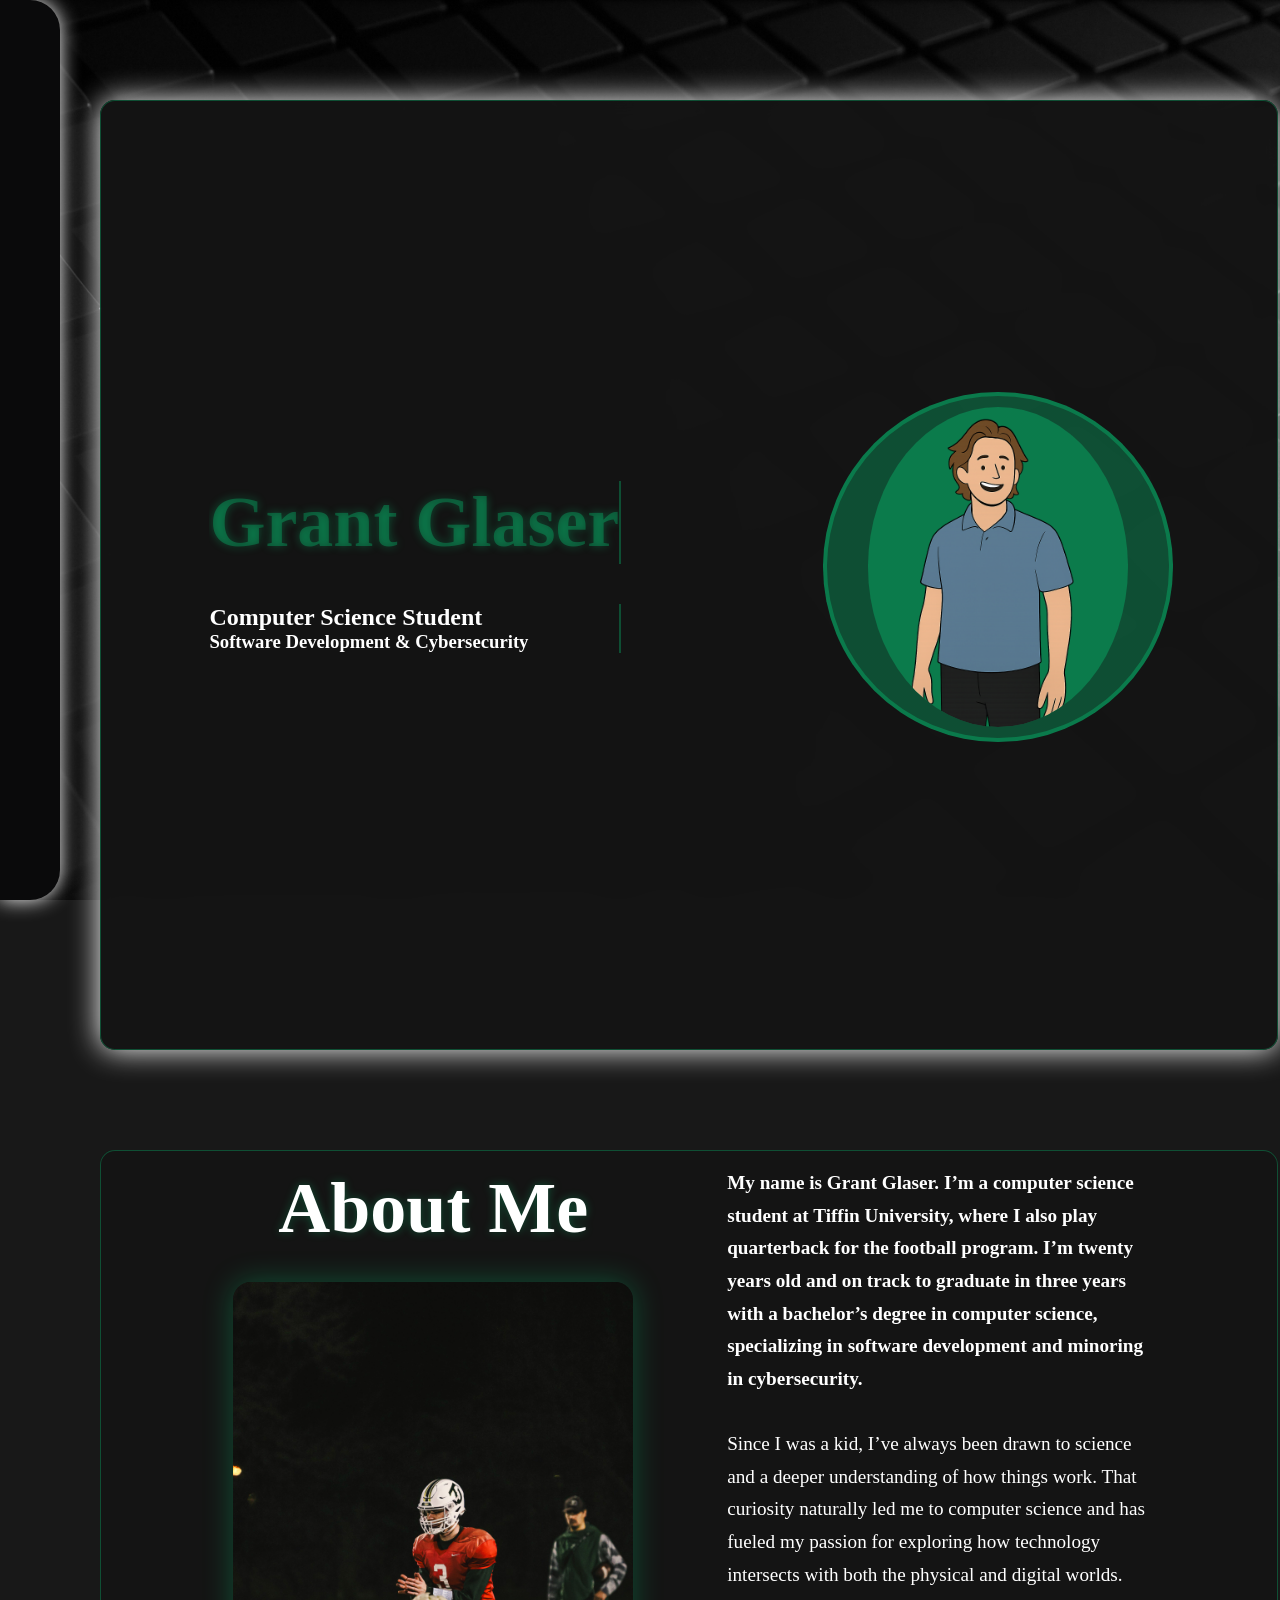
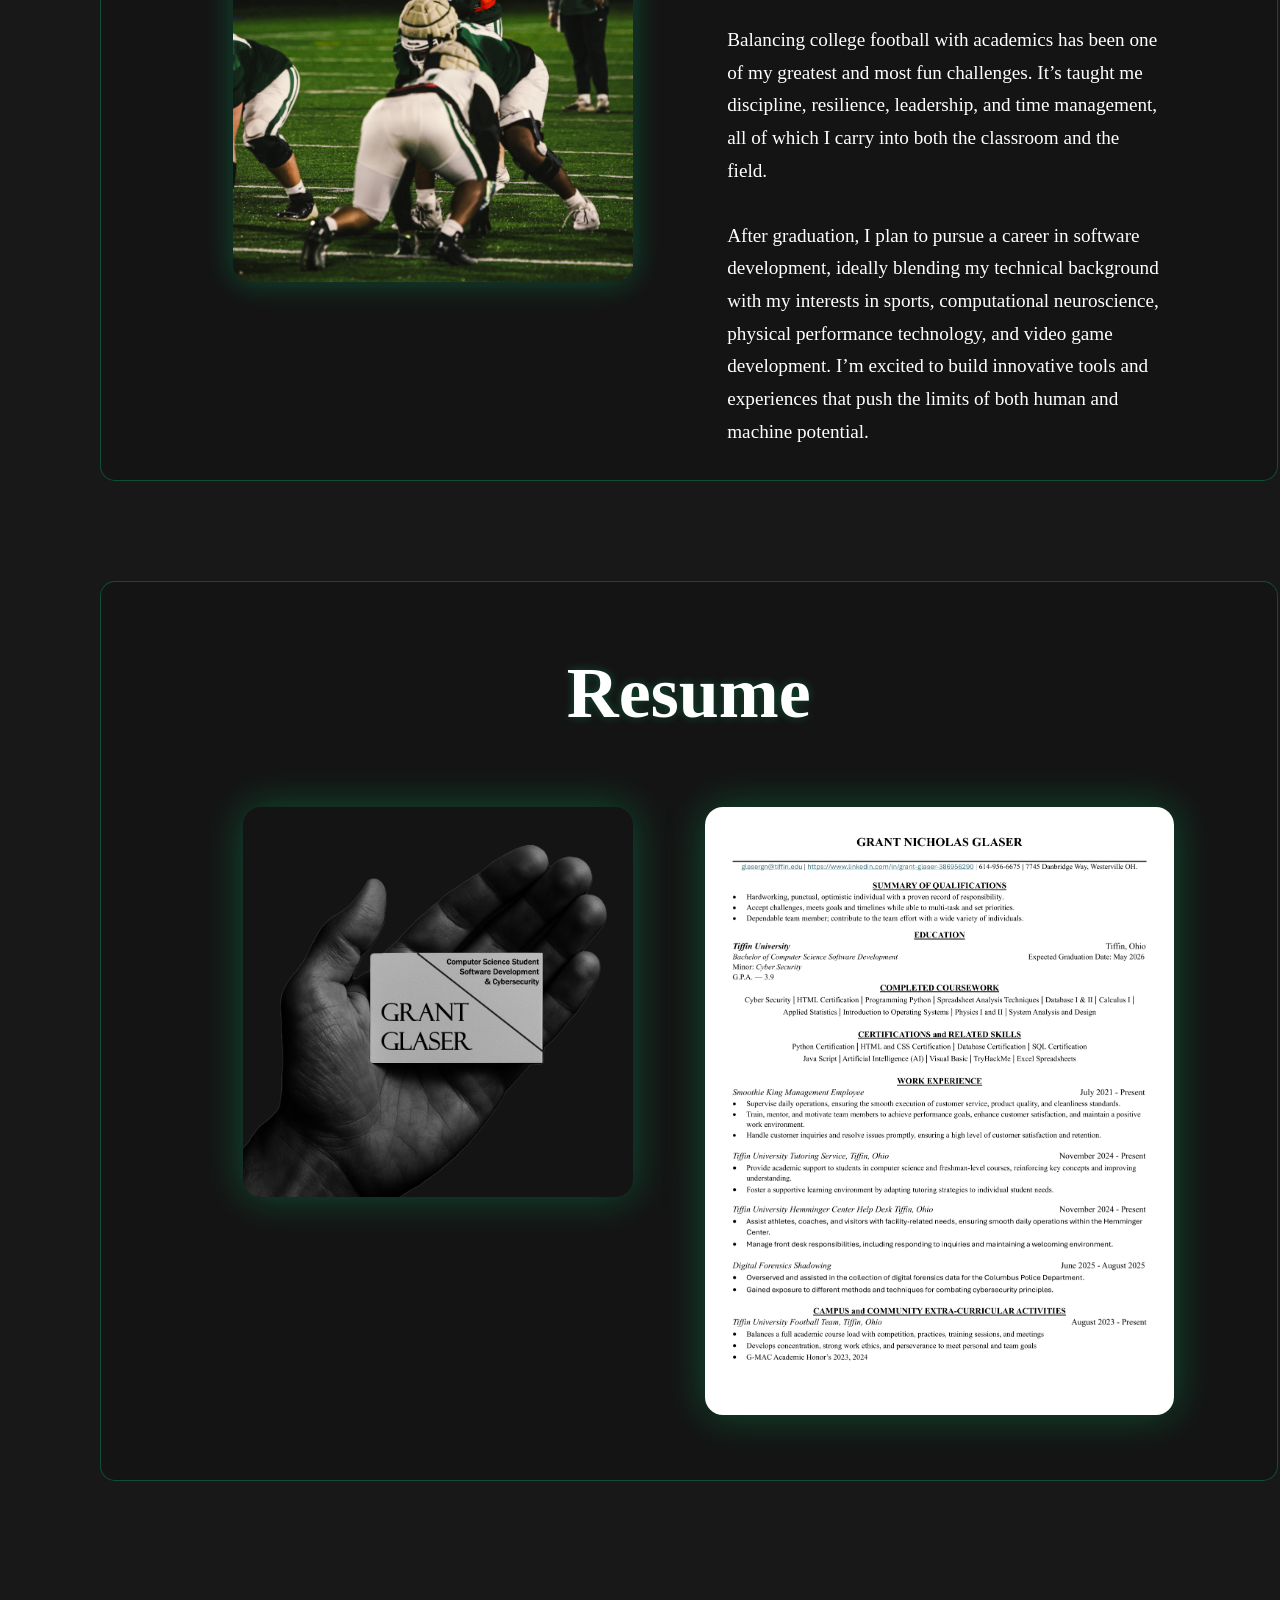
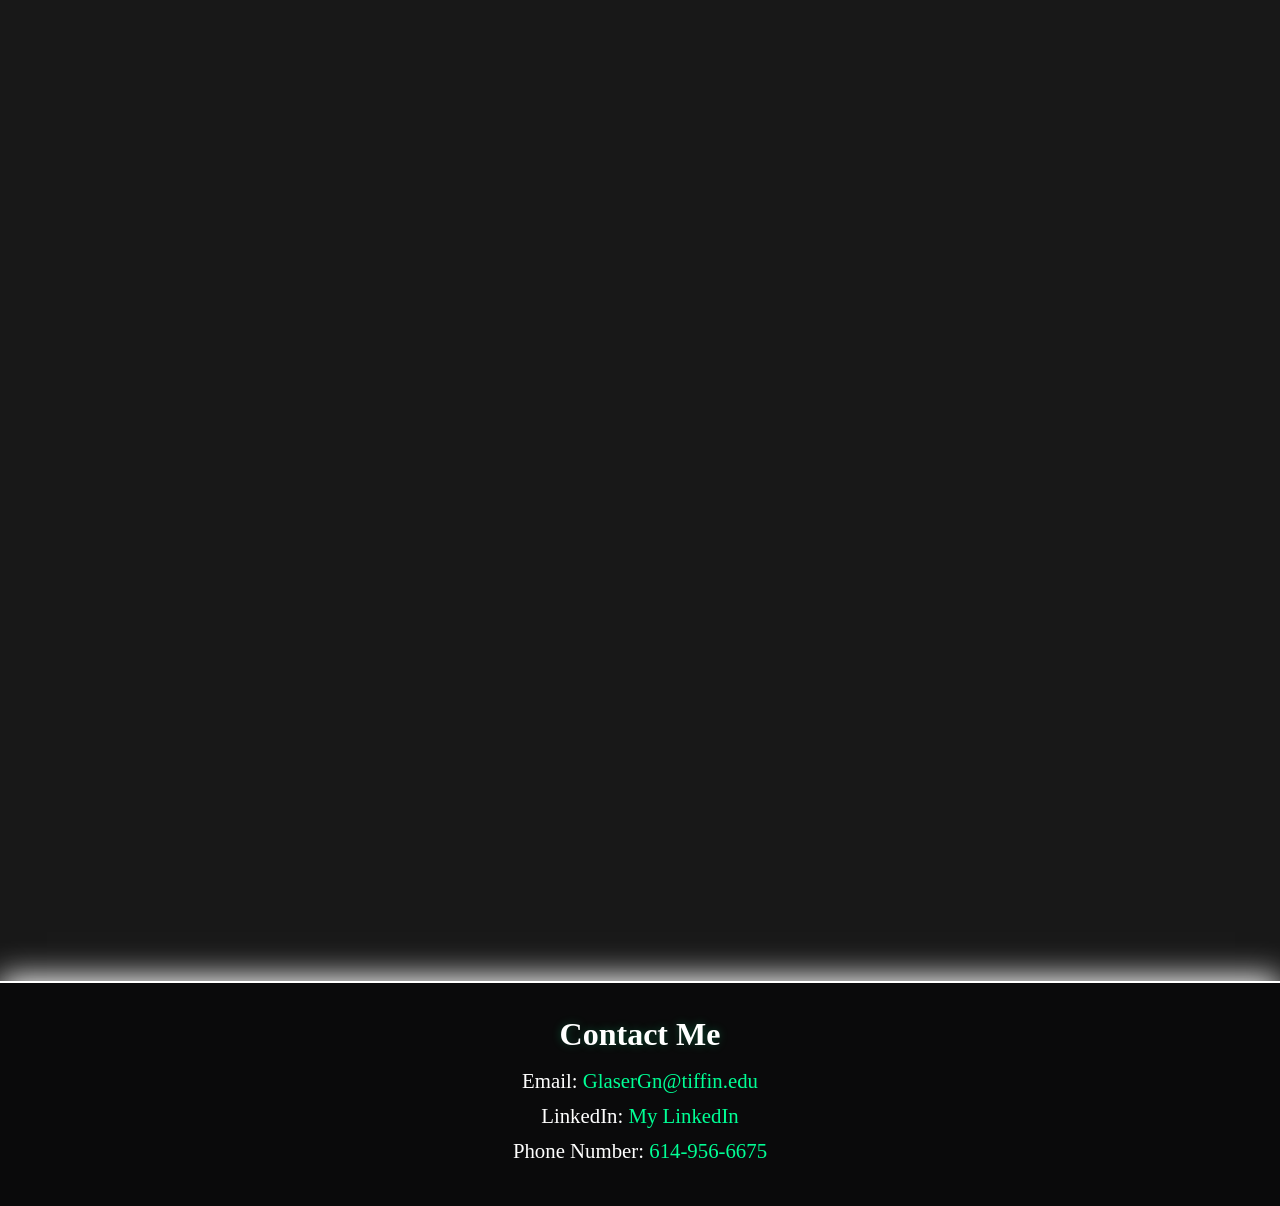
==== index.html @ aa1cf257 "Index attempt" ====
<!DOCTYPE html>
<html lang="en">
<head>
    <meta charset="UTF-8">
    <meta name="viewport" content="width=device-width, initial-scale=1.0">
    <title>Grant Glaser Portfolio</title>
    <link rel="stylesheet" href="atmpt2.css">
    <link rel="icon" href="GGLogo.png" type="image/x-icon">
    <link rel="shortcut icon" href="GGLogo.png" type="image/x-icon">
    <link rel="apple-touch-icon" href="GGLogo.png">
</head>
<body>
    <!-- Navigation -->
    <nav class="side-nav">
        <input type="checkbox" id="nav-toggle" hidden>
        <ul>
            <li><a href="#title">Title</a></li>
            <li><a href="#about">About Me</a></li>
            <li><a href="#resume">Resume</a></li>
            <li><a href="#projects">Projects</a></li>
            <li><a href="#contact">Contact</a></li>
        </ul>
    </nav>

    <!-- Title Screen -->
    <section class="glass-card section title" id="title">
        <div class="title-flex">
            <div class="title-info-animated">
                <h1 class="neon-text animate-text">Grant Glaser</h1>
                <h2 class="animate-text">Computer Science Student</h2>
                <h3 class="animate-text">Software Development & Cybersecurity</h3>
            </div>
            <div class="title-image-glow">
                <div class="neon-circle">
                <img src="AnimatedSelf.png" alt="Grant Glaser Animated Self" />
                </div>
            </div>
        </div>
    </section>

    <!-- About Me Screen -->
    <section class="glass-card section from-right" id="about">
        <div class="experience-columns">
            <div class="experience-left">
                <h2 class="neon-text">About Me </h2>
                <img src="AboutMe.jpg" alt="About Me" class="aboutme-img" />
            </div>
            <div class="experience-right">
                <p>
                <b>My name is Grant Glaser. I’m a computer science student at Tiffin University, where I also play quarterback for the football program. I’m twenty years old and on track to graduate in three years with a bachelor’s degree in computer science, specializing in software development and minoring in cybersecurity.
                </b>
                <br></br>Since I was a kid, I’ve always been drawn to science and a deeper understanding of how things work. That curiosity naturally led me to computer science and has fueled my passion for exploring how technology intersects with both the physical and digital worlds.
                <br></br>Balancing college football with academics has been one of my greatest and most fun challenges. It’s taught me discipline, resilience, leadership, and time management, all of which I carry into both the classroom and the field.
                <br></br>After graduation, I plan to pursue a career in software development, ideally blending my technical background with my interests in sports, computational neuroscience, physical performance technology, and video game development. I’m excited to build innovative tools and experiences that push the limits of both human and machine potential.
                </p>
            </div>
        </div>
    </section>

    <!-- Resume Screen -->
    <section class="glass-card section" id="resume">
        <div class="resume-flex">
            <div class="resume-text">
                <h2 class="neon-text">Resume</h2>
            </div>
            <div class="resume-images">
                <div class="resume-image">
                    <img src="MainHandPage2.PNG" alt="Grant Glaser Business Card" class="resume-hover-img"/>
                </div>
                <div class="resume-info">
                    <img src="ResumeImg.png" alt="Grant Glaser Resume" class="resume-hover-img" />
                </div>
            </div>
        </div>
    </section>

    <!-- Project Screen -->
   <section class="glass-card section" id="projects">
        <h2 class="neon-text">Projects</h2>
        <div class="project-grid">
            <!-- First Project: 1/3 width -->
            <div class="project-panel project-panel-small">
                <video controls class="project-img" autoplay loop muted>
                    <source src="SphereVid.mp4" type="video/mp4" />
                    Your browser does not support the video tag.
                </video>
                <div class="project-description">
                    <h3>Java 3D Sphere Renderer</h3>
                    <h4>
                    An interactive 3D sphere renderer built in Java. Users can rotate the sphere and adjust its smoothness in real time using sliders for heading, pitch, and subdivisions. The project demonstrates custom 3D graphics, triangle rasterization, and real-time shading all without external libraries.
                    </h4>
                    <a href="DemoViewer.java" class="project-link" download target="_blank">Download Source Code</a>
                </div>
            </div>
        <!-- Second Project: 2/3 width - NFL Game -->
            <div class="project-panel project-panel-large">
                <div id="game-container">
                <div id="game-start">
                    <p>Guess which college an NFL player attended based on clues!</p>
                    <button id="start-game" class="game-button">Start Game</button>
                </div>
            </div>
            <div id="game-play" style="display: none;">
                <div id="game-stats">
                <p>Score: <span id="current-score">0</span> &nbsp;&nbsp;&nbsp;&nbsp; Lives: <span id="lives">5</span> &nbsp;&nbsp;&nbsp;&nbsp; High Score: <span id="high-score">0</span></p><br></br>
            <div id="player-info">
                <h3 id="player-name"></h3>
                <div id="clues">
                    <p><strong> </strong> <span id="conference-clue"></span></p>
                    <p><strong> </strong> <span id="color-clue"></span></p>
                </div>
            </div>
            <div id="guess-section">
                <input type="text" id="college-guess" placeholder="Enter college name">
                <button id="submit-guess" class="game-button">Submit Guess</button>
                <button id="next-player" class="game-button" style="display: none;">Next Player</button>
            </div>
            <div id="result"></div>
        </div>

        <div id="game-over" style="display: none;">
            <h2>Game Over!</h2>
            <p>Your final score: <span id="final-score">0</span></p>
            <p>High Score: <span id="high-score-end-screen">0</span></p> <button id="play-again" class="game-button">Play Again</button>
        </div>

    </div>
        <div class="project-description">
             <h3>NFL College Guessing Game</h3>
            <h4>
                An interactive game where you guess which college an NFL player attended based on clues about their career. Features include multiple difficulty clues, score tracking, and a database of famous NFL players. Built with JavaScript and designed to integrate with sports data APIs.
            </h4>
            <a href="ampt2.js" class="project-link" download target="_blank"> Download Source Code</a>
            <a href="players.json" class="project-link" download style="margin-left: 15px;" target="_blank">Download Player Data</a>
        </div>
    </div>
     <!-- AI Debate Bots -->
        <!--<div class="project-panel project-panel-large">
            <div class="debate-container">
                <h3>AI Debate Bots</h3>
                <div class="input-section">
                    <input type="text" id="topic-input" placeholder="Enter debate topic...">
                    <button id="start-debate" class="game-button">Start Debate</button>
                    <div class="intensity-controls">
                        <label>Devil's Advocate Intensity:
                            <input type="range" id="devil-intensity" min="0.5" max="1.5" step="0.1" value="1.0">
                        </label>
                        <label>Optimist Intensity:
                            <input type="range" id="optimist-intensity" min="0.5" max="1.5" step="0.1" value="1.0">
                        </label>
                    </div>
                </div>
                
                <div class="debate-area">
                    <div class="bot-container" id="devils-advocate">
                        <h4>Devil's Advocate</h4>
                        <div class="chat-box"></div>
                    </div>
                    <div class="bot-container" id="optimist">
                        <h4>Optimist</h4>
                        <div class="chat-box"></div>
                    </div>
                </div>
            </div>
            <div class="project-description">
                <h4>About This Project</h4>
                <p>Two AI chatbots that debate any topic from opposite perspectives. The Devil's Advocate takes contrarian positions while the Optimist focuses on positive outcomes.</p>
                <p>Built with OpenAI API and custom prompt engineering to create distinct personalities.</p>
            </div>
        </div>

    </section> -->
    </section>

   <!-- Footer / Contact Info -->
    <footer class="footer-contact section" id="contact">
        <div class="footer-content">
            <h2 class="neon-text">Contact Me</h2>
            <p>Email: <a href="mailto:GlaserGN@tiffin.edu">GlaserGn@tiffin.edu</a></p>
            <p>LinkedIn: <a href="https://www.linkedin.com/in/grant-glaser-386956290">My LinkedIn</a></p>
            <p>Phone Number: <a href="tel:6149566675">614-956-6675</a></p>
        </div>
    </footer>
    <script src="ampt2.js"></script>
    <script src="debate.js"></script>
</body>
</html>
---- atmpt2.css ----
/* Reset & Base Styles */
* {
    margin: 0;
    padding: 0;
    box-sizing: border-box;
}

/* Glass Card Styling */
.glass-card  {
    background: rgba(21, 21, 21, 0.925);
    backdrop-filter: blur(10px);
    border-radius: 15px;
    border: 1px solid #00ff9540;
    padding: 2rem;
    text-align: center;
    transform: translateX(-150%);
    opacity: 0;
    transition: transform 1s cubic-bezier(0.68, -0.55, 0.27, 1.55), 
                opacity 1.5s ease-out,
                box-shadow 0.5s ease-out;
    min-height: 100vh;
    display: flex;
    flex-direction: column;
    justify-content: center;
    width: 92%;
    box-sizing: border-box;
    padding-left: 8vw;   /* Equal left and right padding */
    padding-right: 8vw;
    padding-top: 1rem;
    margin:100px; 
}

.glass-card.title {
    margin:100px 100px 100px 100px; 
}

/* Default: left-to-right initial state */

/* Right-to-left initial state */
.glass-card.from-right {
    transform: translateX(150%);
    opacity: 0;
}

/* Final State (Visible) */
.glass-card.slide-in, 
.glass-card.slide-in-right {
    transform: translateX(0);
    opacity: 1;
    box-shadow: 0 0 30px rgb(255, 255, 255);
}

.glass-card h2,
.glass-card h3,
.glass-card h4,
.glass-card p {
    color: #fff;
}

/* Neon Text Effect */
.neon-text {
    color: #00ff9540;
    text-shadow: 0 0 10px #00ff9540;
    margin-bottom: 2.5rem;
    font-size: 4.5rem;
}

/* Animated text effect */
@keyframes typing {
    from { width: 0 }
    to { width: 100% }
}
@keyframes blink {
    50% { border-color: transparent }
}

.title-info-animated h1,
.title-info-animated h2,
.title-info-animated h3 {
    overflow: hidden;
    white-space: nowrap;
    border-right: 2px solid #00ff9540;
    width: 0;
    animation: typing 2s steps(30, end) forwards, blink 0.7s step-end infinite alternate;
    animation-fill-mode: forwards, none;
}

/* Remove the blinking cursor and animation after typing is done */
.title-info-animated h1.typed,
.title-info-animated h2.typed,
.title-info-animated h3.typed {
    border-right: none;
    animation: none;
}



/* Layout for resume section */
.resume-text {
    flex-direction: column;
    margin-top: 20px;
}
.resume-flex {
    display: flex;
    flex-direction: column;
    align-items: center;
    gap: 2rem;
    justify-content: center;
}

.resume-images {
    display: flex;
    flex-direction: row;
    gap: 2rem;
    width: 100%;
    justify-content: center;
    align-items: flex-start;
}


.resume-image img {
    max-width: 390px;
    max-height: 390px;
    width: auto;
    height: auto;
    border-radius: 18px;
    box-shadow: 0 0 40px #00ff9540;
    background: #181a2b00;
    object-fit: contain;
    
}

.resume-info img {
    max-width: 100%;
    max-height: 200vh;
    width: auto;
    height: auto;
    border-radius: 18px;
    box-shadow: 0 0 40px #00ff9540;
    background: #181a2b00;
    object-fit: contain;
    
}

.resume-image,
.resume-info {
    width: 100%;
    display: flex;
    justify-content: center;
    align-items: center;
}


html {
    scroll-behavior: smooth;
}

body {
    background: url(BackGroundMainPage.png) no-repeat center center fixed;
    background-size: cover;
    background-color: #181818; /* fallback color */
    font-family: Garamond, 'Times New Roman', Times, serif;
    overflow-x: hidden; /* Prevent horizontal scroll */

}

.main-nav {
    position: fixed;
    top: 20px;
    left: 50%;
    transform: translateX(-50%);
    z-index: 100;
    background: rgba(51, 51, 51, 0.8);
    border-radius: 10px;
    padding: 0.5rem 1rem;
    box-shadow: 0 0 10px #ebebeb40;
    display: flex;
    gap: 1rem;
}

.main-nav a {
    background: none;
    border: none;
    color: #ffffff;
    font-size: 1rem;
    cursor: pointer;
    padding: 0.5rem 1rem;
    border-radius: 5px;
    text-decoration: none;
    transition: background 0.2s;
}

.main-nav a:hover {
    background: #00f7ff20;
    
}

.title-flex {
    display: flex;
    width: 100%;
    max-width: 100vw;
    height: 100vh;
    align-items: flex-start;      /* Align items to the top */
    justify-content: flex-start;  /* Align content to the left */
    padding-left: 8vw;            /* Keep your left padding for spacing */
    padding-right: 0;
    gap: 4vw;
}

.title-info,
.title-info-animated {
    align-items: flex-start;   /* Align text to the left */
    text-align: left;
    justify-content: flex-start;
    padding-right: 150px;
    margin-left: -250px; /* Adjust this value as needed for your preferred "bump" */

}

.title-image-glow {
    justify-content: flex-start;
}

.title-image {
    flex: 3;
    display: flex;
    align-items: center;
    justify-content: left;
    height: 100%;
}

.title-image img {
    max-width: 100%;
    max-height: 70vh;
    object-fit: contain;
    border-radius: 12px;
    box-shadow: 0 0 30px rgba(228, 228, 228, 0.4);
}

.title-info h1 {
    font-size: 2.5rem;
    margin-bottom: 1rem;
}

.title-info h2, .title-info h3 {
    font-size: 1.2rem;
    margin: 0.5rem 0;
}

/* Side Navigation */
.side-nav {
    position: fixed;
    top: 0;
    left: 0; /* <-- Swap from right to left */
    right: unset;
    height: 100vh;
    width: 60px;
    background: rgb(10, 10, 11);
    border-radius: 0 30px 30px 0;
    z-index: 200;
    transition: width 0.3s cubic-bezier(.4,2,.6,1);
    overflow: hidden;
    box-shadow: 0 0 20px #fff;
    display: flex;
    align-items: center;
}

.side-nav:hover,
.side-nav:focus-within {
    width: 220px;
}

.side-nav ul {
    list-style: none;
    padding: 0;
    margin: 0;
    width: 100%;
}

.side-nav li {
    margin: 30px 0;
    text-align: left;
    padding-left: 20px;
}

.side-nav a {
    color: #ffffff;
    text-decoration: none;
    font-size: 1.2rem;
    opacity: 0;
    transition: opacity 0.2s, color 0.2s;
    display: block;
    padding: 10px 0;
}

.side-nav:hover a,
.side-nav:focus-within a {
    opacity: 1;
}

.side-nav a:hover {
    color: #fff;
}

.side-nav ul {
    display: flex;
    flex-direction: column;
    align-items: flex-start;
    height: 100%;
    justify-content: center;
}

.neon-circle {
    display: flex;
    align-items: center;
    justify-content: center;
    border-radius: 50%;
    width: 350px;
    height: 350px;
    background: radial-gradient(ellipse at center, #00ff9540 100%, transparent 100%);
    border: 4px solid #00ff9540;
    animation: neonPulse 2s infinite alternate;
    position: relative;
}

.neon-circle img {
    width: 260px;
    height: 320px;
    object-fit: contain;
    border-radius: 50%;
    background: #00ff9540;
    z-index: 1;
}

/* Make the title screen take up the full viewport */
.title-screen {
    min-height: 100vh;
    width: 100vw;
    display: flex;
    align-items: center;
    justify-content: center;
    background: transparent;
    box-shadow: none;
    border: none;
    padding: 0;
}

/* Flex container for the two images */
.title-flex {
    display: flex;
    width: 100vw;
    height: 100vh;
    align-items: center;
    padding-left: 20vw;   /* Increase left padding to push content right */
    padding-right: 8vw;
    gap: 4vw;
}

/* Left image (hand) styling */
.title-image-glow:first-child {
    flex: 1.2 1 0;
    display: flex;
    align-items: center;
    justify-content: flex-end;
    height: 100%;
}

.title-image-glow:first-child img {
    max-width: 90%;
    max-height: 70vh;
    width: auto;
    height: auto;
    border-radius: 18px;
    box-shadow: 0 0 40px #00ff9540;
    background: rgb(10, 10, 11);
    object-fit: contain;
}

.experience-columns {
    display: flex;
    gap: 4vw;
    align-items: flex-start;
    justify-content: center;
}

.experience-left, .experience-right {
    flex: 1;
    display: flex;
    flex-direction: column;
    align-items: center;
}

.experience-left h2 {
    margin-bottom: 1rem;
}

.experience-right p {
    font-family: 'Roboto', 'Open Sans', Garamond, 'Times New Roman', Times, serif;
    font-size: 1.05rem;
    color: #fff;
    line-height: 1.7;
    text-align: left;
    max-width: 600px;
    margin: 0 auto;
    padding: 0 1vw;
    word-break: break-word;
}

.aboutme-img {
    width: 400px;
    max-width: 90vw;
    border-radius: 18px;
    box-shadow: 0 0 30px #00ff9540;
    margin-top: 1rem;
}

.experience-right p {
    font-size: 1.2rem;
    color: #fff;
    text-align: left;
    margin-top: 0;
}

.project-img {
    width: 100%;
    max-width: 480px;
    border-radius: 12px;
    box-shadow: 0 0 16px #00ff9540;
    margin-bottom: 1.2rem;
}

.project-description {
    width: 100%;
    text-align: center;
}

.project-link {
    display: inline-block;
    margin-top: 1rem;
    color: #00ff95;
    font-weight: bold;
    text-decoration: none;
    transition: color 0.2s, transform 0.2s;
}
.project-link:hover {
    color: #fff;
    transform: scale(1.08);
}
.project-description h3 {
    margin: 1rem; /* Increase this value for more space */
}

/* Add or update these rules for your project panels */
.project-grid {
    display: flex;
    flex-wrap: wrap;
    gap: 3vw;
    align-items: flex-start;
    justify-content: center;
}

.project-panel {
    background: rgba(30,30,30,0.85);
    border-radius: 16px;
    box-shadow: 0 0 24px #00ff9540;
    padding: 2rem;
    margin-bottom: 2rem;
    display: flex;
    flex-direction: column;
    align-items: center;
}

/* Make the first project 1/3 and the second 2/3 of the row */
.project-panel:first-child {
    flex: 1 1 30%;
    max-width: 400px;
}

.project-panel:nth-child(2) {
    flex: 2 1 60%;
    max-width: 800px;
}


/* Game Styles */
#game-container {
    max-width: 400px;
    margin: 0 auto;
    padding: 0.5rem;
    text-align: center;
}

#game-stats {
    max-width: 400px;
    margin: 0 auto;
    padding: 0.5rem;
    text-align: center;
}

.game-button {
    background: #00ff95;
    color: #000;
    border: none;
    padding: 0.8rem 1.5rem;
    margin: 1rem 0.5rem;
    border-radius: 5px;
    font-size: 1rem;
    cursor: pointer;
    transition: all 0.3s ease;
    font-weight: bold;
}

.game-button:hover {
    background: #fff;
    transform: scale(1.05);
    box-shadow: 0 0 15px #00ff95;
}

#college-guess {
    padding: 0.8rem;
    width: 70%;
    margin-right: 1rem;
    border-radius: 5px;
    border: 1px solid #00ff95;
    background: rgba(255, 255, 255, 0.1);
    color: white;
    font-size: 1rem;
}

#player-info {
    margin-bottom: 2rem;
    padding: 1.5rem;
    background: rgba(30, 30, 30, 0.7);
    border-radius: 10px;
    box-shadow: 0 0 15px rgba(0, 255, 149, 0.3);
}

#clues p {
    margin: 0.8rem 0;
    text-align: center;
    padding-left: 0rem;
}

#result {
    min-height: 2rem;
    margin: 1rem 0;
    font-size: 1.2rem;
    font-weight: bold;
}

#score {
    font-size: 1.3rem;
    margin-top: 1.5rem;
}

#score span {
    color: #00ff95;
    font-weight: bold;
}

/* AI Debate Bots Styles */
.debate-container {
    width: 100%;
    padding: 1rem;
}

.input-section {
    margin-bottom: 1.5rem;
    display: flex;
    flex-direction: column;
    gap: 1rem;
}

#topic-input {
    padding: 0.8rem;
    width: 100%;
    border-radius: 5px;
    border: 1px solid #00ff95;
    background: rgba(255, 255, 255, 0.1);
    color: white;
    font-size: 1rem;
}

.intensity-controls {
    display: flex;
    gap: 1.5rem;
    margin-top: 1rem;
    color: #fff;
}

.intensity-controls label {
    display: flex;
    flex-direction: column;
    gap: 0.5rem;
    font-size: 0.9rem;
}

.debate-area {
    display: flex;
    gap: 2rem;
    margin-top: 1rem;
}

.bot-container {
    flex: 1;
    background: rgba(30, 30, 30, 0.7);
    border-radius: 10px;
    padding: 1.5rem;
    box-shadow: 0 0 15px rgba(0, 255, 149, 0.3);
}

#devils-advocate {
    border-top: 4px solid #ff6b6b;
}

#optimist {
    border-top: 4px solid #51cf66;
}

.chat-box {
    height: 300px;
    overflow-y: auto;
    margin-top: 1rem;
    padding: 1rem;
    background: rgba(0, 0, 0, 0.3);
    border-radius: 8px;
}

.message {
    margin-bottom: 1rem;
    padding: 0.8rem;
    border-radius: 8px;
    line-height: 1.5;
}

#devils-advocate .message {
    background: rgba(255, 107, 107, 0.2);
    border-left: 3px solid #ff6b6b;
}

#optimist .message {
    background: rgba(81, 207, 102, 0.2);
    border-left: 3px solid #51cf66;
}

/* Responsive Adjustments */
@media (max-width: 900px) {
    .glass-card {
        padding: 2.0rem;
        padding-left: 1vw;
        padding-right: 1vw;
        box-sizing: border-box;
        margin-left: 3.5vw;
        margin-right: 3.5vw;
    }
    .glass-card.title {
        margin: 15vw 1vw;
        padding: 2.0rem;
        padding-left: 1vw;
        padding-right: 1vw;
        box-sizing: border-box;
        margin-left: 3.5vw;
        margin-right: 3.5vw;
    }
    .neon-text {
        font-size: 4rem;
        content: center;
    }
    body {
        padding: 0 2vw;
    }
}
/* Responsive */
@media (max-width: 900px) {
    .resume-flex {
        flex-direction: column;
        gap: 2rem;
    }
}

@media (max-width: 1000px) {
    .resume-image img,
    .resume-hover-img {
        max-width: 95vw;
    }
}
/* Responsive adjustments */
@media (max-width: 900px) {
    .debate-area {
        flex-direction: column;
    }
    
    .intensity-controls {
        flex-direction: column;
        gap: 1rem;
    }
}

/* Responsive: stack on small screens */
@media (max-width: 900px) {
    .project-grid {
        flex-direction: column;
        align-items: center;
    }
    .project-panel,
    .project-panel:first-child,
    .project-panel:nth-child(2) {
        max-width: 95vw;
        flex: 1 1 100%;
    }
}

@media (max-width: 900px) {
    .experience-columns {
        flex-direction: column;
        align-items: center;
    }
    .experience-left, .experience-right {
        width: 100%;
        align-items: center;
    }
    .experience-right p {
        text-align: center;
        padding: 0 2vw;
    }
}

@keyframes popUp {
    0% {
        transform: scale(0.95) translateY(40px);
        opacity: 0;
    }
    60% {
        transform: scale(1.03) translateY(-10px);
        opacity: 1;
    }
    100% {
        transform: scale(1) translateY(0);
        opacity: 1;
    }
}

@media (max-width: 1200px) {
    .resume-images {
        flex-direction: column;
        gap: 2rem;
        align-items: center;
    }
}

@keyframes neonPulse {
    0% { box-shadow: 0 0 60px 10px #00ff9540, 0 0 120px 30px #00f7ff40; }
    100% { box-shadow: 0 0 90px 20px #00ff9540, 0 0 180px 60px #00f7ff60; }
}

/* Responsive */
@media (max-width: 900px) {
    .title-flex {
        flex-direction: column;
        align-items: center;
        justify-content: center;
        gap: 2rem;
        width: 83vw;
        height: auto;
        padding: 0 2vw;
    }
    .title-info,
    .title-info-animated {
        align-items: center !important;
        text-align: center !important;
        padding: 0 0 100px 0;
        margin: 0 !important;
        width: 100%;
    }
    .title-image-glow {
        justify-content: center !important;
        align-items: center;
        width: 100%;
        margin: 0;
    }
    .neon-circle {
        width: 180px;
        height: 180px;
        min-width: 0;
        min-height: 0;
        margin: 0 auto;
    }
    .neon-circle img {
        width: 120px;
        height: 150px;
        max-width: 90vw;
        max-height: 30vh;
        display: block;
        margin: 0 auto;
    }
}

@media (max-width: 900px) {
    .side-nav {
        position: fixed;
        top: 0;
        left: 0;
        width: 100vw;
        height: 60px;
        border-radius: 0;
        background: rgb(10, 10, 11);
        flex-direction: row;
        align-items: center;
        justify-content: center;
        box-shadow: 0 4px 20px #fff;
        z-index: 200;
        padding: 0;
        display: flex;
    }
    .side-nav ul {
        flex-direction: row;
        width: 100%;
        height: 100%;
        justify-content: center;
        align-items: center;
        margin: 0;
        padding: 0;
        display: flex;
    }
    .side-nav li {
        margin: 0 20px;
        padding: 0;
        text-align: center;
    }
    .side-nav a {
        opacity: 1 ;
        font-size: 1.1rem;
        padding: 10px 0;
        display: block;
    }
    .side-nav:hover,
    .side-nav:focus-within {
        width: 100vw
    }
    
}

.footer-contact {
    width: 100%;
    min-height: 25vh;
    background: rgb(10, 10, 11);
    display: flex;
    align-items: center;
    justify-content: center;
    padding: 2rem 0;
    box-shadow: 0 -4px 30px #fff;
    border-top: 2px solid #fff;
}

.footer-contact .neon-text {
    font-size: 2rem;
    margin-bottom: 1rem;
    color: #fff;
}

.footer-content {
    text-align: center;
}

.footer-contact p {
    font-size: 1.3rem;
    margin: 0.7rem 0;
    color: #fff;
}

.footer-contact a {
    color: #00ff95;
    text-decoration: none;
    font-weight: 400;
    transition: transform 0.2s, font-weight 0.2s, color 0.2s;
    display: inline-block;
}

.footer-contact a:hover {
    transform: scale(1.05);
    font-weight: 700;
    color: #fff;
}

/* Responsive for mobile */

/* Glass card spacing */
@media (max-width: 500px) {
  .glass-card {
    padding: 1rem;
    margin: 1rem;
  }
  .glass-card.title {
    margin: 1rem;
    padding: 1rem;
  }
  body {
    padding: 0 1vw;
  }
  .neon-text {
    font-size: 2rem;
  }
}

/* Resume section */
@media (max-width: 500px) {
  .resume-flex {
    flex-direction: column;
    gap: 1rem;
  }
  .resume-image img,
  .resume-hover-img {
    max-width: 90vw;
  }
}

/* Debate area */
@media (max-width: 500px) {
  .debate-area {
    flex-direction: column;
    gap: 1rem;
  }
  .intensity-controls {
    flex-direction: column;
    gap: 0.5rem;
  }
}

/* Project panels */
@media (max-width: 500px) {
  .project-grid {
    flex-direction: column;
    align-items: center;
  }
  .project-panel,
  .project-panel:first-child,
  .project-panel:nth-child(2) {
    max-width: 95vw;
    flex: 1 1 100%;
  }
}

/* Experience section */
@media (max-width: 500px) {
  .experience-columns {
    flex-direction: column;
    align-items: center;
  }
  .experience-left,
  .experience-right {
    width: 100%;
    align-items: center;
  }
  .experience-right p {
    text-align: center;
    padding: 0 1rem;
  }
}

/* Title section */
@media (max-width: 500px) {
  .title-flex {
    flex-direction: column;
    align-items: center;
    justify-content: center;
    gap: 1rem;
    width: 95vw;
    height: auto;
    padding: 0 1rem;
  }
  .title-info,
  .title-info-animated {
    align-items: center !important;
    text-align: center !important;
    padding: 0;
    margin: 0 50px 50px 0 !important;
    width: 100%;
  }
  .title-image-glow {
    justify-content: center !important;
    width: 100%;
    margin: 0 50px 50px 0 ;
  }
  .neon-circle {
    width: 150px;
    height: 150px;
  }
  .neon-circle img {
    width: 100px;
    height: 150px;
  }
}

/* Side nav bar */
@media (max-width: 500px) {
  .side-nav {
    width: 100vw;
    height: 50px;
    flex-direction: row;
    justify-content: center;
    border-radius: 0;
    box-shadow: 0 3px 15px #fff;
  }
  .side-nav ul {
    flex-direction: row;
    justify-content: center;
    width: 100%;
  }
  .side-nav li {
    margin: 0 10px;
  }
  .side-nav a {
    font-size: 0.9rem;
    padding: 0.5rem;
    opacity: 1;
  }
}
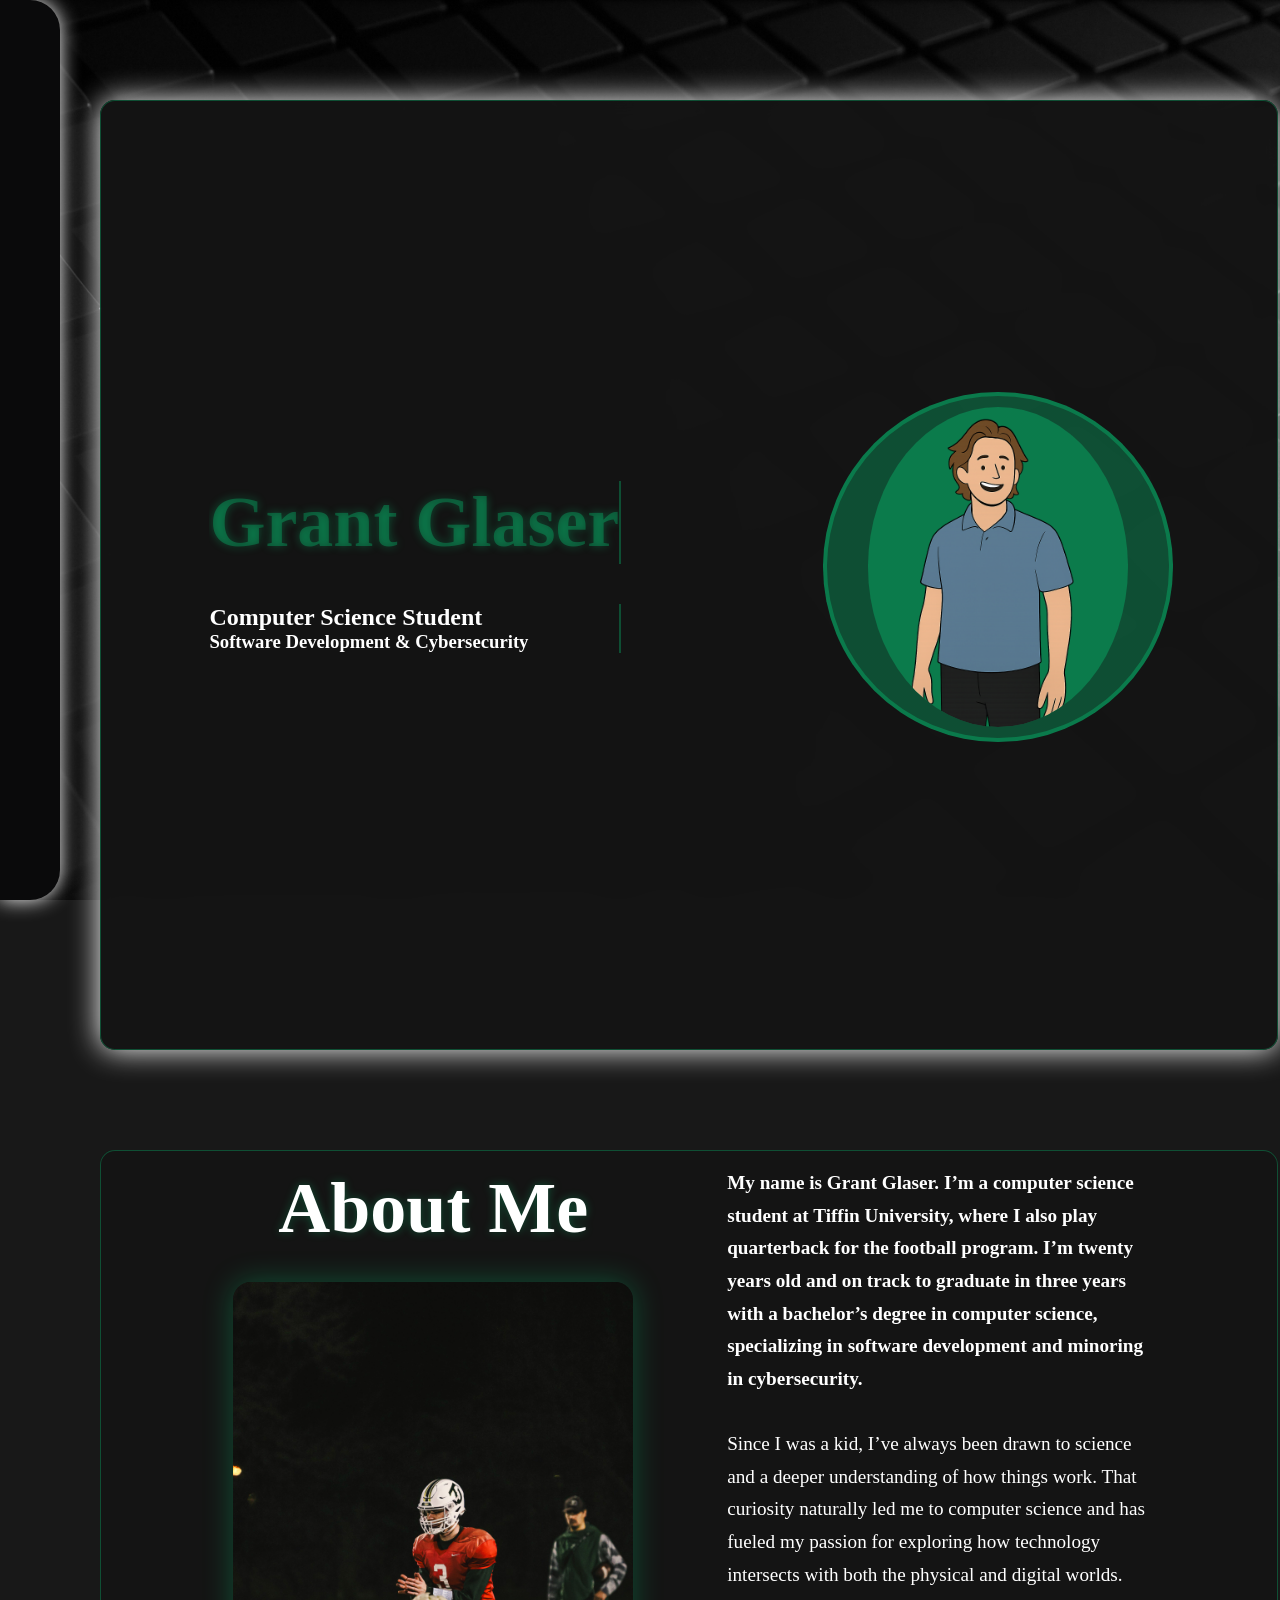
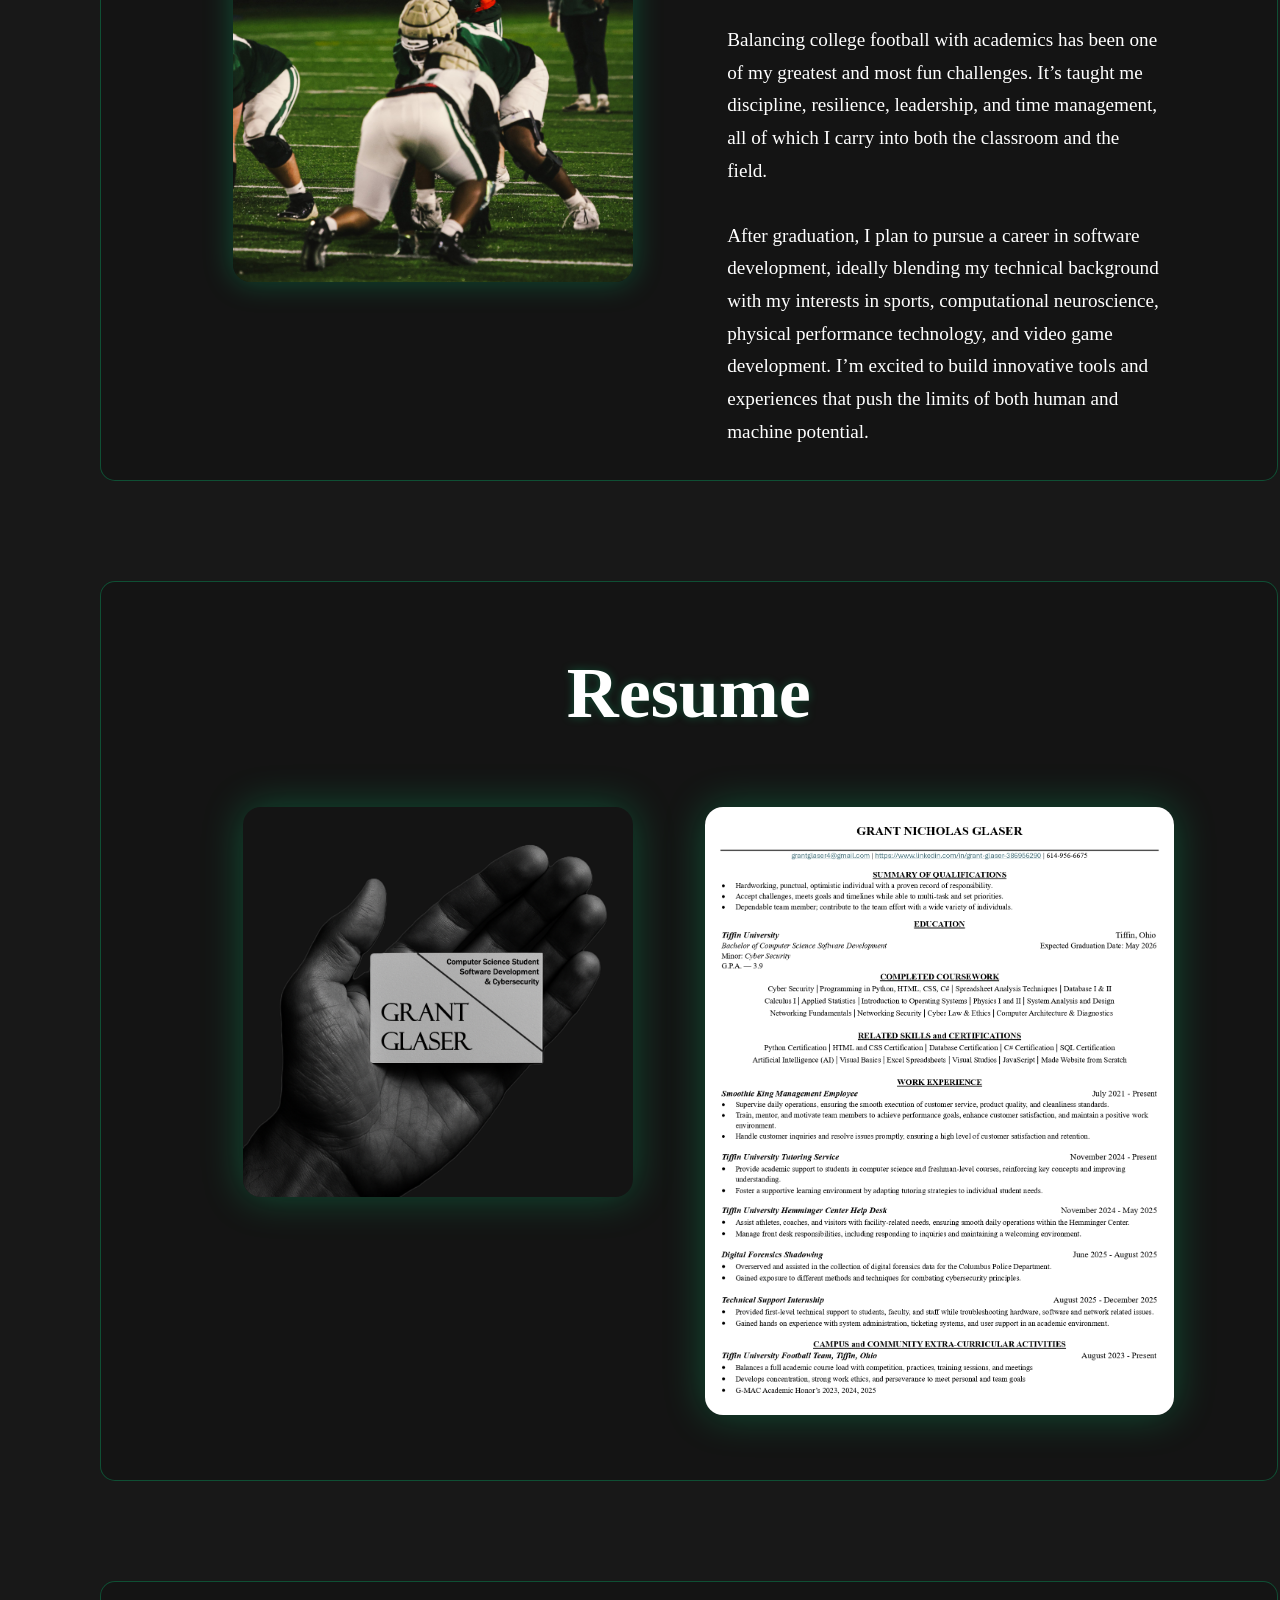
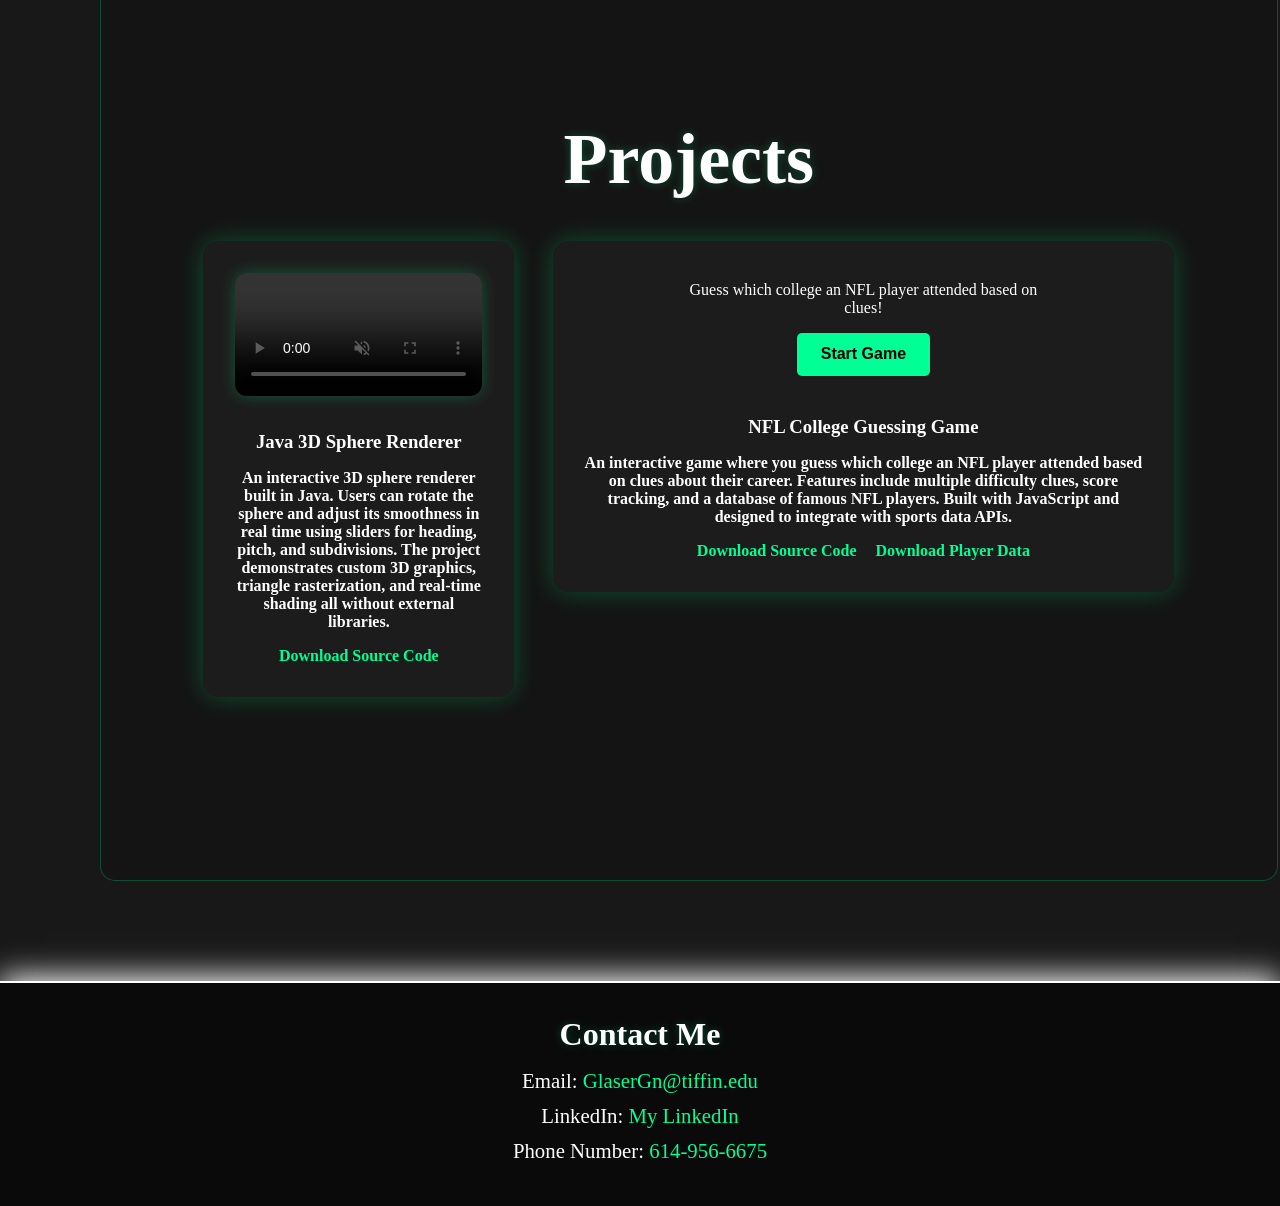
==== commit 4a58de7c: "Changing resume" ====
--- a/index.html
+++ b/index.html
@@ -68,7 +68,7 @@
                     <img src="MainHandPage2.PNG" alt="Grant Glaser Business Card" class="resume-hover-img"/>
                 </div>
                 <div class="resume-info">
-                    <img src="ResumeImg.png" alt="Grant Glaser Resume" class="resume-hover-img" />
+                    <img src="Resume2025Updated.jpg" alt="Grant Glaser Resume" class="resume-hover-img" />
                 </div>
             </div>
         </div>
--- a/atmpt2.css
+++ b/atmpt2.css
@@ -1016,3 +1016,23 @@
   }
 }
 
+/* Prevent horizontal scrolling for small media */
+@media (max-width: 500px) {
+  body {
+    overflow-x: hidden; 
+  }
+}
+
+/*Expansion effect for resume images on larger screens*/
+@media (min-width: 901px) {
+    .resume-info img {
+        transition: transform 0.5s ease, box-shadow 0.5s ease;
+    }
+    
+    .resume-info img:hover {
+        transform: scale(1.10);
+        box-shadow: 0 0 60px #00ff9570;
+        z-index: 10;
+        position: relative;
+    }
+}
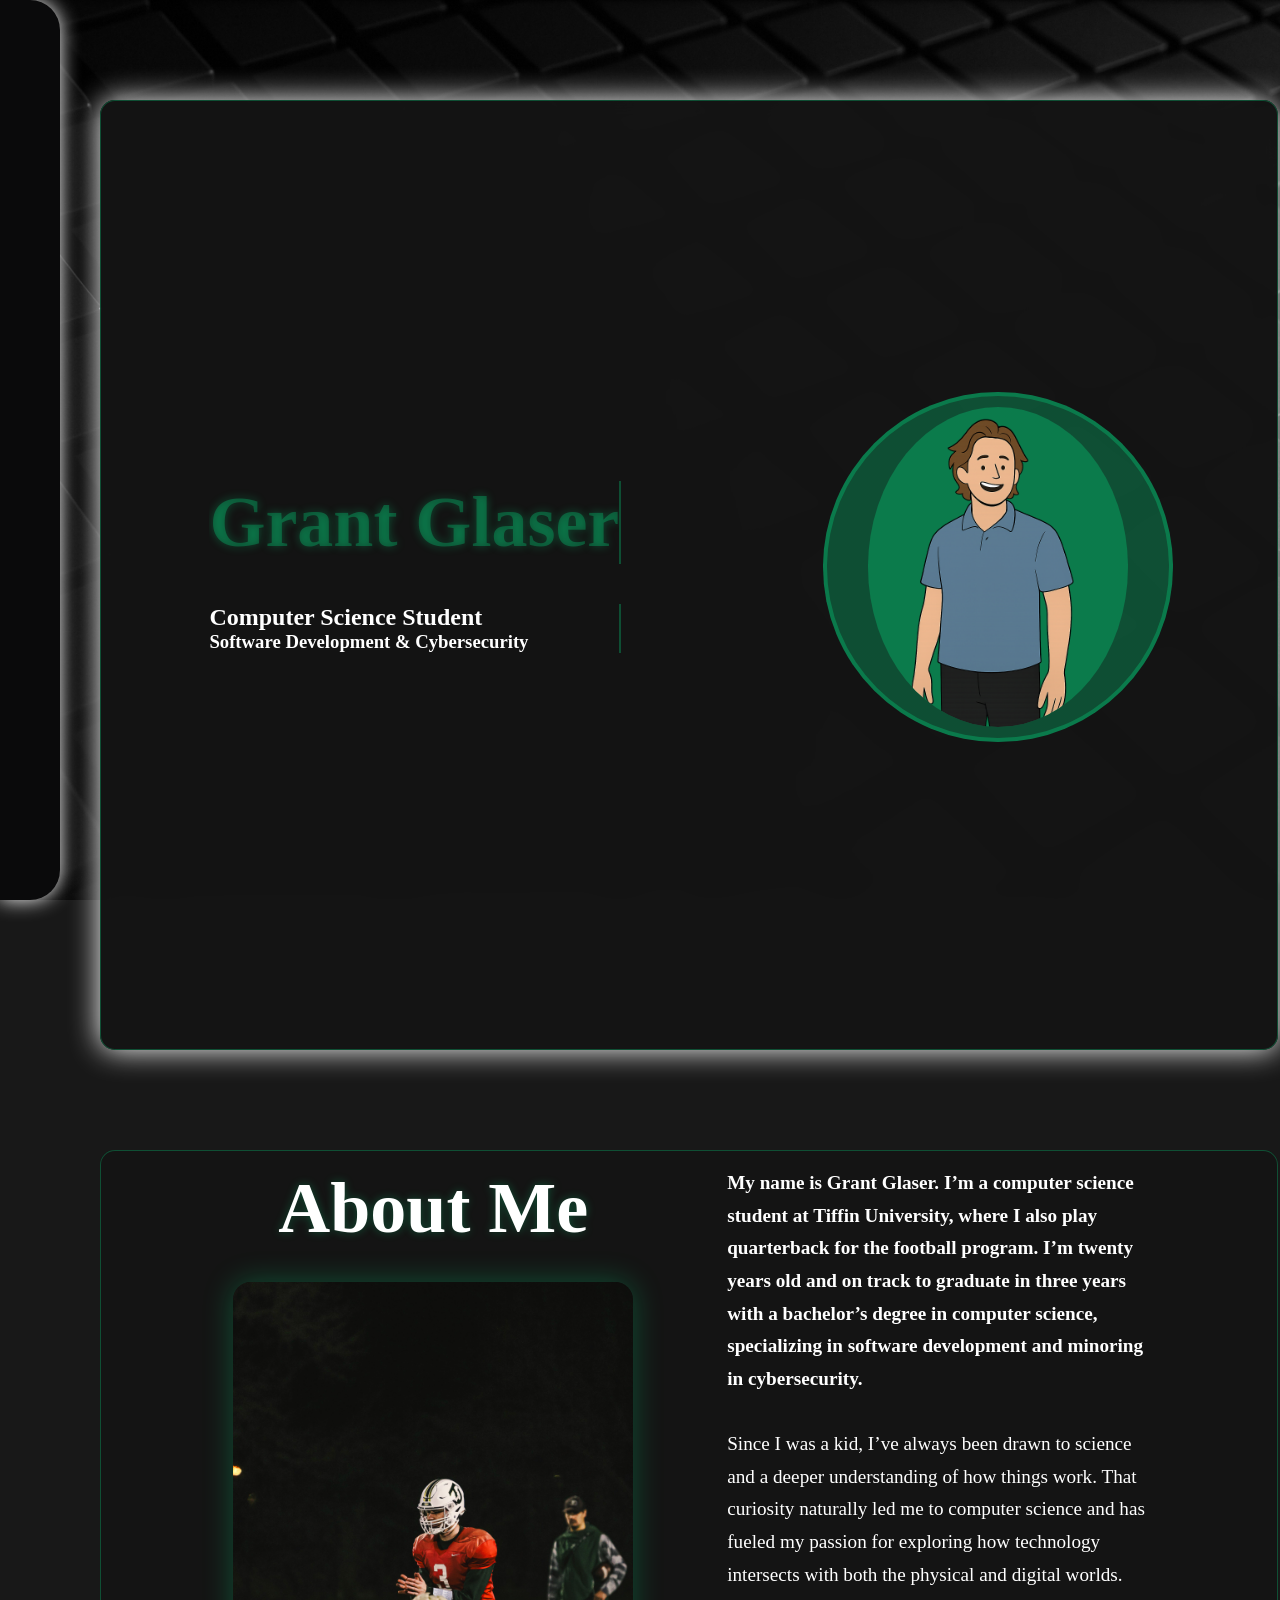
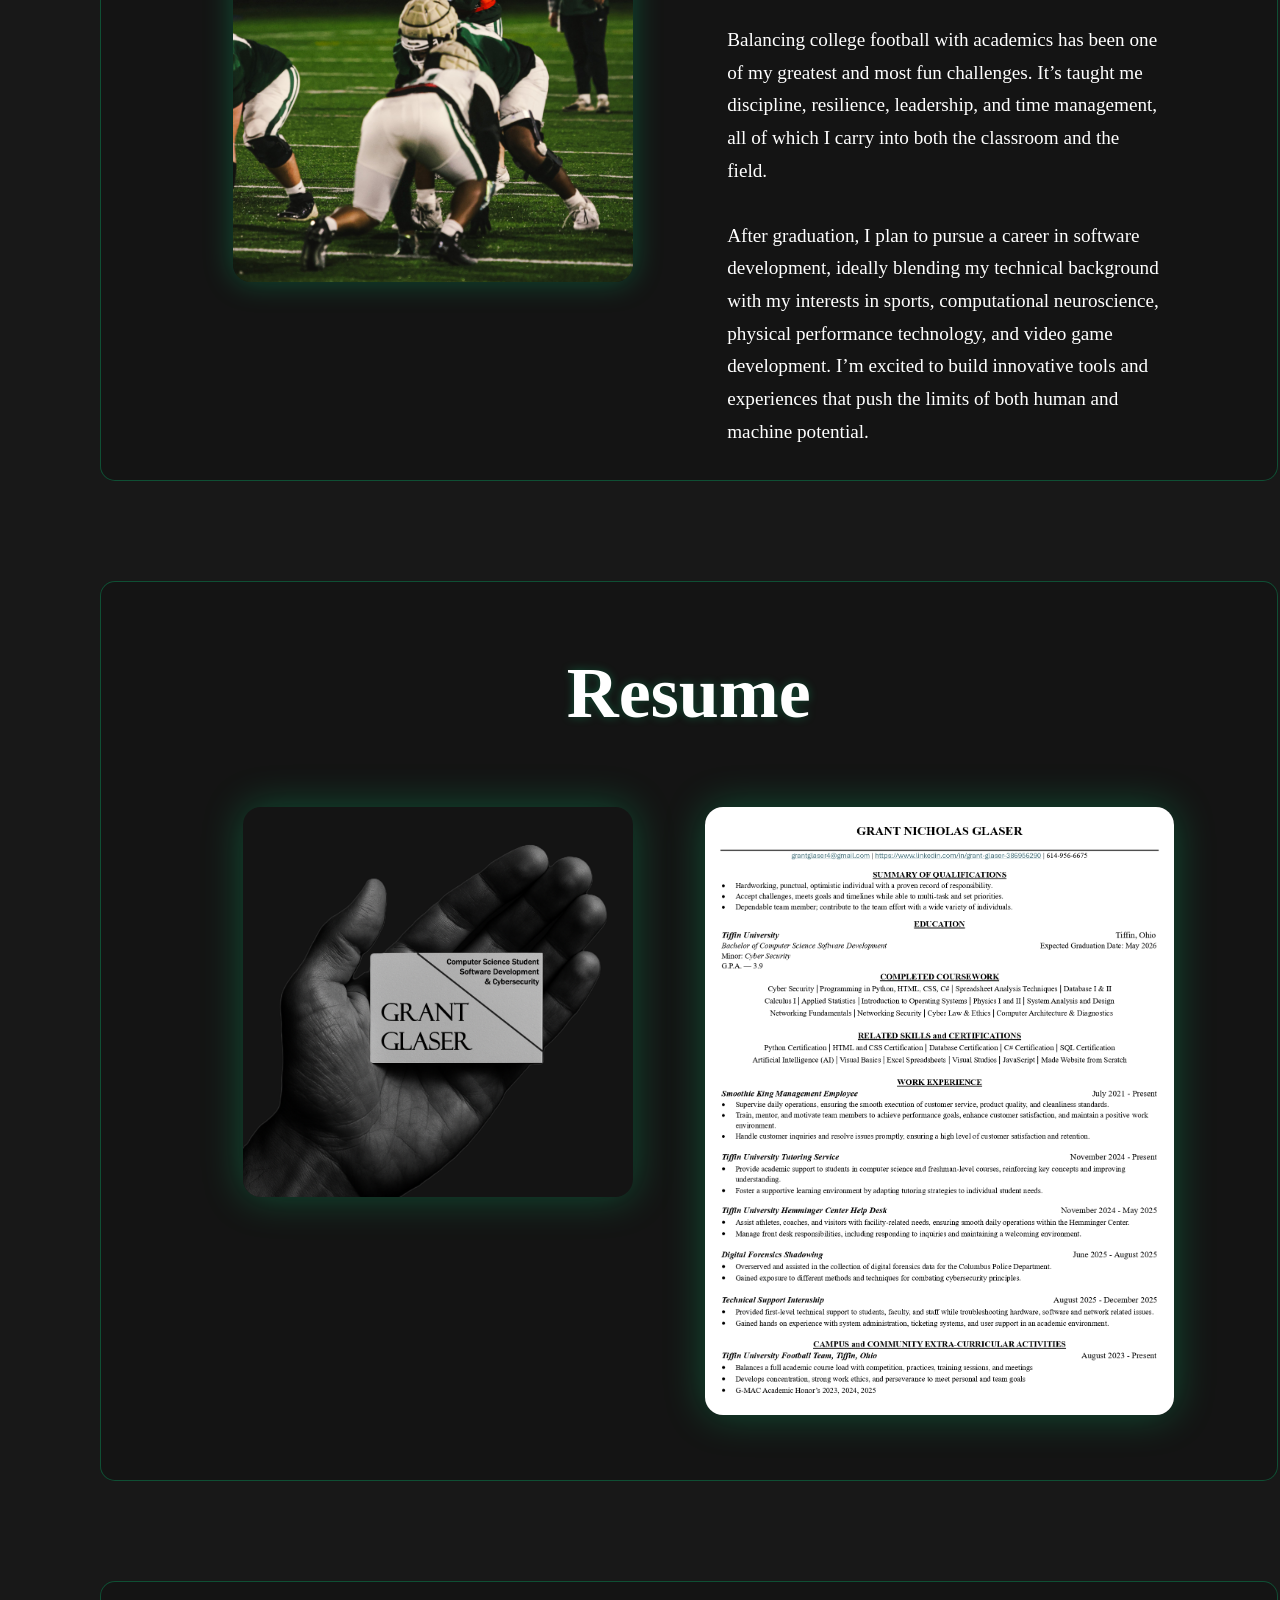
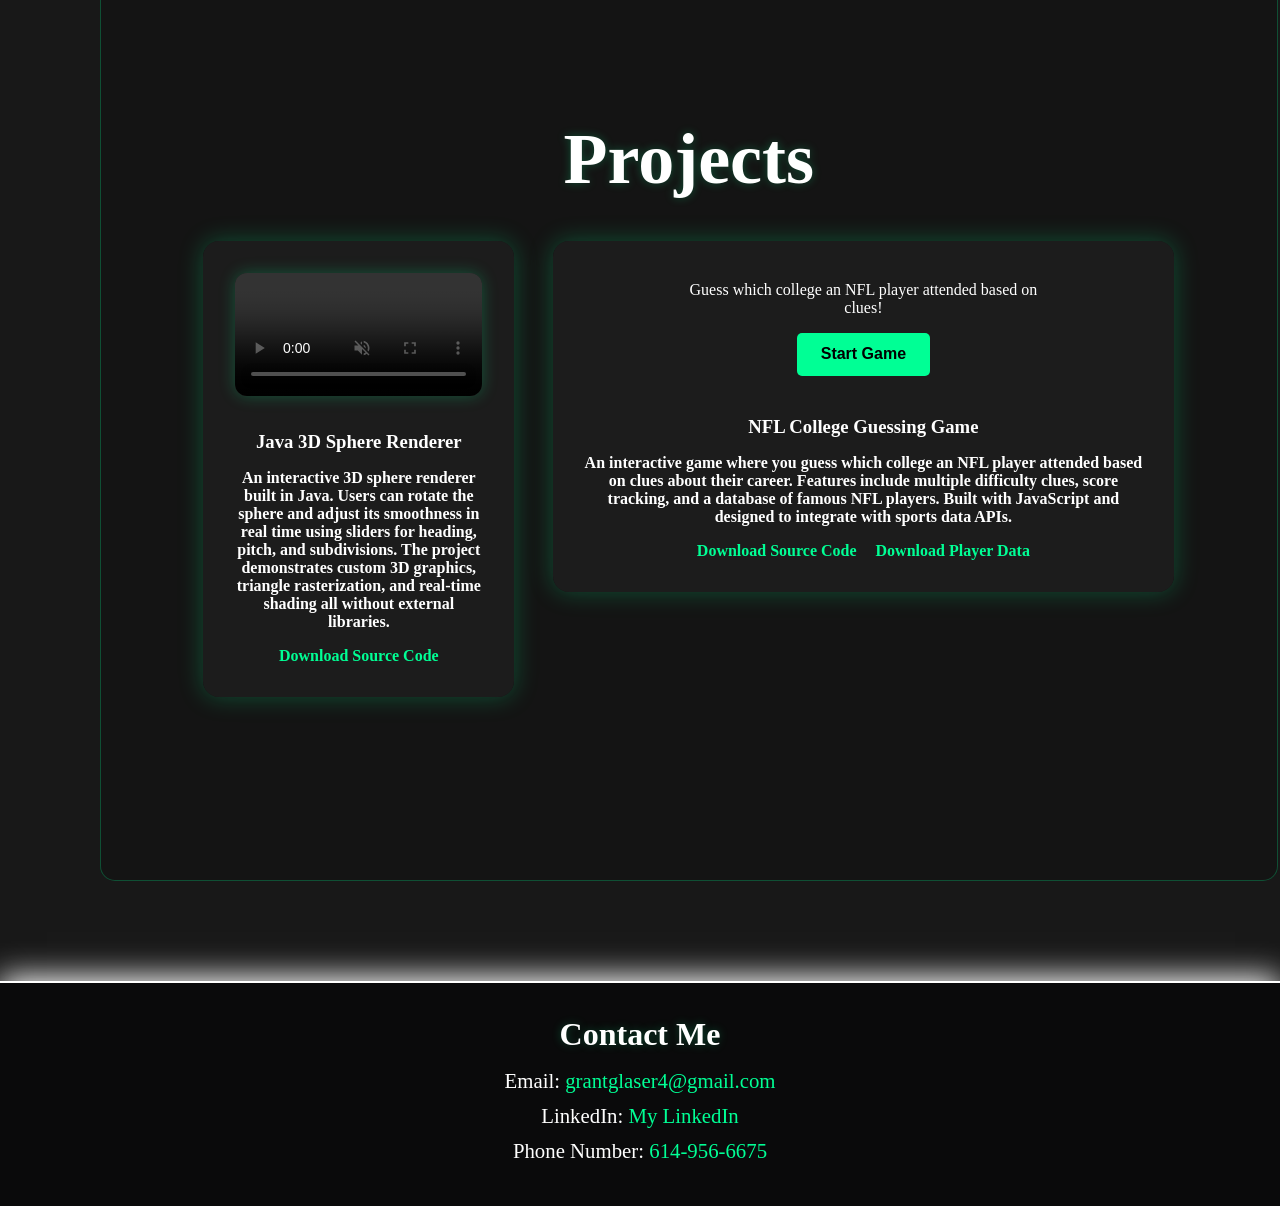
==== commit 59aa3faa: "Changing email" ====
--- a/index.html
+++ b/index.html
@@ -176,7 +176,7 @@
     <footer class="footer-contact section" id="contact">
         <div class="footer-content">
             <h2 class="neon-text">Contact Me</h2>
-            <p>Email: <a href="mailto:GlaserGN@tiffin.edu">GlaserGn@tiffin.edu</a></p>
+            <p>Email: <a href="mailto:grantglaser4@gmail.com">grantglaser4@gmail.com</a></p>
             <p>LinkedIn: <a href="https://www.linkedin.com/in/grant-glaser-386956290">My LinkedIn</a></p>
             <p>Phone Number: <a href="tel:6149566675">614-956-6675</a></p>
         </div>
